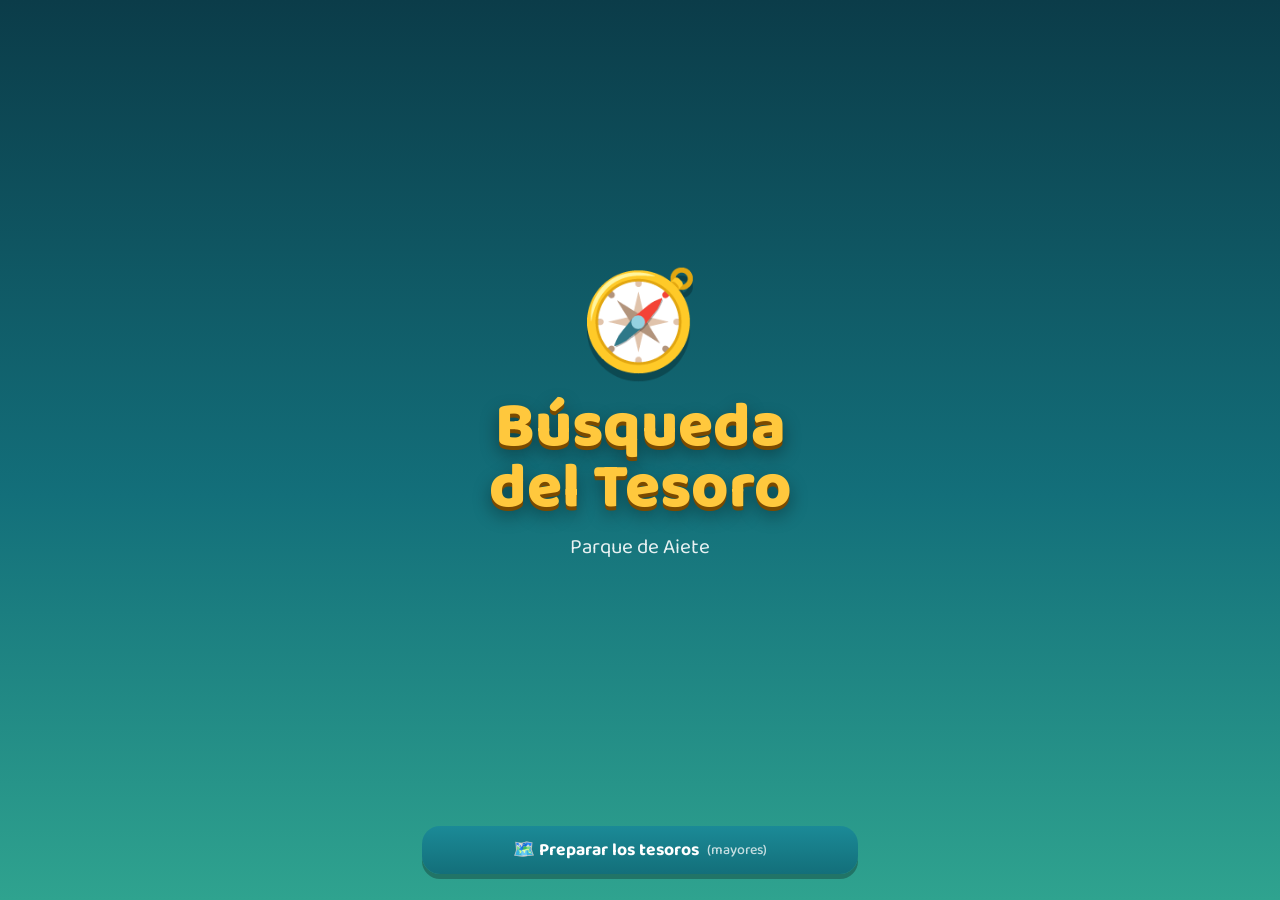
==== index.html @ acb9a4db "Búsqueda del tesoro: web AR con GPS, brújula y cámara Co-Authored-By: Claude Fable 5.1 <noreply@anth" ====
<!DOCTYPE html>
<html lang="es">
<head>
<meta charset="utf-8">
<meta name="viewport" content="width=device-width, initial-scale=1, viewport-fit=cover, user-scalable=no">
<meta name="theme-color" content="#0b3c49">
<meta name="apple-mobile-web-app-capable" content="yes">
<meta name="mobile-web-app-capable" content="yes">
<title>Búsqueda del Tesoro · Aiete</title>
<link rel="icon" href="data:image/svg+xml,<svg xmlns='http://www.w3.org/2000/svg' viewBox='0 0 100 100'><text y='.9em' font-size='90'>🧭</text></svg>">
<link rel="preconnect" href="https://fonts.googleapis.com">
<link rel="preconnect" href="https://fonts.gstatic.com" crossorigin>
<link href="https://fonts.googleapis.com/css2?family=Baloo+2:wght@500;700;800&display=swap" rel="stylesheet">
<link rel="stylesheet" href="style.css">
</head>
<body>

<!-- ============ INICIO ============ -->
<section id="home" class="screen active">
  <div class="home-sky">
    <div class="home-compass" aria-hidden="true">🧭</div>
    <h1>Búsqueda<br>del Tesoro</h1>
    <p class="home-sub" id="homeSub">Parque de Aiete</p>
  </div>
  <div class="home-actions">
    <button class="btn btn-gold btn-xl" id="btnPlay" hidden>¡A la aventura!</button>
    <p class="home-progress" id="homeProgress" hidden></p>
    <button class="btn btn-teal" id="btnEdit">🗺️ Preparar los tesoros <small>(mayores)</small></button>
    <button class="btn btn-ghost" id="btnDemo" hidden>🎮 Probar sin moverme</button>
    <p class="warn" id="httpsWarn" hidden>⚠️ La cámara y el GPS solo funcionan si la web se abre con <b>https://</b></p>
  </div>
</section>

<!-- ============ EDITOR (mayores) ============ -->
<section id="editor" class="screen">
  <header class="bar">
    <button class="bar-btn" id="edBack" aria-label="Volver">←</button>
    <h2>Preparar los tesoros</h2>
    <button class="bar-btn" id="edLayer" aria-label="Cambiar mapa">🛰️</button>
  </header>
  <div id="map"></div>
  <div class="ed-mapactions">
    <button class="btn btn-teal btn-sm" id="edHere">📍 Poner tesoro donde estoy</button>
    <span class="ed-hint">…o toca el mapa</span>
  </div>
  <div class="ed-body">
    <ol id="stopList" class="stop-list"></ol>
    <p class="ed-empty" id="edEmpty">Todavía no hay tesoros. Lo más preciso es ir andando al escondite y pulsar <b>«Poner tesoro donde estoy»</b>.</p>

    <details class="ed-settings" open>
      <summary>Ajustes de la búsqueda</summary>
      <label>Nombre
        <input type="text" id="edName" maxlength="40" placeholder="El tesoro de Aiete">
      </label>
      <label>Distancia para que aparezca el cofre: <b id="edRadiusVal">12</b> m
        <input type="range" id="edRadius" min="6" max="30" step="1" value="12">
        <small>Entre árboles el GPS falla unos 10 m. Si el cofre no aparece, sube este valor.</small>
      </label>
      <label>Mensaje final (al encontrar el último)
        <textarea id="edFinal" rows="2" maxlength="200" placeholder="¡Lo habéis conseguido! El tesoro de verdad está en la mochila de aita…"></textarea>
      </label>
    </details>

    <div class="ed-actions">
      <button class="btn btn-ghost" id="edTest">🎮 Probar</button>
      <button class="btn btn-gold" id="edShare">🔗 Compartir con los móviles</button>
    </div>
    <button class="btn-link danger" id="edClear">Borrar todo y empezar de cero</button>
  </div>
</section>

<!-- ============ JUEGO ============ -->
<section id="game" class="screen">
  <video id="cam" playsinline muted autoplay></video>
  <div id="fakeWorld" hidden><div class="fw-sky"></div><div class="fw-ground"></div></div>
  <div class="vignette"></div>

  <!-- capa AR -->
  <div id="ar">
    <div id="beacon" hidden>
      <div class="beacon-beam"></div>
      <div class="beacon-star">⭐</div>
      <div class="beacon-label" id="beaconLabel">– m</div>
    </div>
    <button id="chest" hidden aria-label="Abrir el cofre">
      <svg viewBox="0 0 200 180" class="chest-svg">
        <ellipse cx="100" cy="168" rx="80" ry="10" fill="rgba(0,0,0,.35)"/>
        <g class="chest-glow"><ellipse cx="100" cy="86" rx="70" ry="26" fill="#ffe680"/></g>
        <g class="chest-coins">
          <circle cx="70" cy="84" r="11" fill="#ffd23f" stroke="#b8860b" stroke-width="3"/>
          <circle cx="96" cy="78" r="12" fill="#ffd23f" stroke="#b8860b" stroke-width="3"/>
          <circle cx="124" cy="83" r="11" fill="#ffd23f" stroke="#b8860b" stroke-width="3"/>
          <circle cx="110" cy="88" r="9" fill="#ffe680" stroke="#b8860b" stroke-width="3"/>
          <circle cx="84" cy="90" r="9" fill="#ffe680" stroke="#b8860b" stroke-width="3"/>
        </g>
        <g class="chest-body">
          <rect x="28" y="86" width="144" height="74" rx="8" fill="#8a4b1d" stroke="#3d1f0a" stroke-width="5"/>
          <rect x="28" y="86" width="144" height="14" fill="#5e3110"/>
          <rect x="44" y="86" width="14" height="74" fill="#ffc83d" stroke="#3d1f0a" stroke-width="4"/>
          <rect x="142" y="86" width="14" height="74" fill="#ffc83d" stroke="#3d1f0a" stroke-width="4"/>
        </g>
        <g class="chest-lid">
          <path d="M28 90 V62 Q28 30 60 30 H140 Q172 30 172 62 V90 Z" fill="#a65c25" stroke="#3d1f0a" stroke-width="5"/>
          <path d="M44 90 V50 Q44 32 58 31 V90 Z" fill="#ffc83d" stroke="#3d1f0a" stroke-width="4"/>
          <path d="M156 90 V50 Q156 32 142 31 V90 Z" fill="#ffc83d" stroke="#3d1f0a" stroke-width="4"/>
          <rect x="86" y="76" width="28" height="30" rx="5" fill="#ffc83d" stroke="#3d1f0a" stroke-width="4"/>
          <circle cx="100" cy="88" r="4" fill="#3d1f0a"/><rect x="98" y="88" width="4" height="10" fill="#3d1f0a"/>
        </g>
      </svg>
      <span class="chest-tap">¡Tócalo!</span>
    </button>
  </div>

  <!-- flecha en el suelo -->
  <div id="arrowWrap" hidden>
    <div id="arrowTilt">
      <svg id="arrow" viewBox="0 0 200 260">
        <defs>
          <linearGradient id="ag" x1="0" y1="0" x2="0" y2="1">
            <stop offset="0" stop-color="var(--arrow-a)"/><stop offset="1" stop-color="var(--arrow-b)"/>
          </linearGradient>
        </defs>
        <path class="chev c3" d="M100 170 L170 240 L140 240 L100 200 L60 240 L30 240 Z"/>
        <path class="chev c2" d="M100 100 L170 170 L140 170 L100 130 L60 170 L30 170 Z"/>
        <path class="chev c1" d="M100 10 L190 110 L135 110 L100 72 L65 110 L10 110 Z"/>
      </svg>
    </div>
  </div>

  <!-- HUD -->
  <div class="hud-top">
    <div class="pill" id="hudCount">⭐ 0/0</div>
    <div class="pill gps" id="hudGps">📡 Buscando GPS…</div>
    <button class="pill pill-btn" id="hudMenu" aria-label="Menú">⚙️</button>
  </div>
  <div class="loot" id="loot"></div>

  <div class="hud-bottom">
    <div class="dist-card">
      <div class="dist-num"><span id="distNum">–</span><small>metros</small></div>
      <div class="dist-side">
        <div class="heat" id="heatLabel">Buscando…</div>
        <div class="heatbar"><i id="heatFill"></i></div>
      </div>
    </div>
    <div class="clue" id="clueCard"><b>Pista:</b> <span id="clueText"></span></div>
    <div class="turn-hint" id="turnHint" hidden></div>
  </div>

  <!-- mandos modo prueba -->
  <div id="pad" hidden>
    <button data-k="left">⟲</button><button data-k="up">▲</button><button data-k="right">⟳</button>
    <span>Modo prueba · también con las flechas del teclado</span>
  </div>

  <canvas id="confetti"></canvas>

  <!-- permisos / arranque -->
  <div class="overlay" id="ovStart">
    <div class="card">
      <div class="card-emoji">🏴‍☠️</div>
      <h3 id="startTitle">¿Preparados?</h3>
      <p>Vamos a usar la <b>cámara</b>, el <b>GPS</b> y la <b>brújula</b> del móvil. Cuando pregunte, di que <b>sí</b> a todo.</p>
      <ul class="rules">
        <li>👀 Mira por dónde andas, no solo la pantalla</li>
        <li>🧑‍🤝‍🧑 No te separes del grupo</li>
        <li>🧭 Sigue la flecha hasta ver el cofre</li>
      </ul>
      <button class="btn btn-gold btn-xl" id="btnStart">¡Empezar!</button>
      <button class="btn-link" id="btnStartBack">Volver</button>
    </div>
  </div>

  <!-- tesoro encontrado -->
  <div class="overlay" id="ovFound" hidden>
    <div class="card pop">
      <div class="card-emoji big" id="foundGem">💎</div>
      <h3 id="foundTitle">¡Tesoro encontrado!</h3>
      <p id="foundMsg"></p>
      <button class="btn btn-gold btn-xl" id="btnNext">Siguiente pista ➜</button>
    </div>
  </div>

  <!-- final -->
  <div class="overlay" id="ovWin" hidden>
    <div class="card pop">
      <div class="card-emoji big">🏆</div>
      <h3>¡Lo habéis conseguido!</h3>
      <div class="loot loot-final" id="lootFinal"></div>
      <p id="winMsg"></p>
      <button class="btn btn-teal" id="btnAgain">Jugar otra vez</button>
      <button class="btn-link" id="btnWinHome">Salir</button>
    </div>
  </div>

  <!-- menú -->
  <div class="overlay" id="ovMenu" hidden>
    <div class="card">
      <h3>Menú</h3>
      <button class="btn btn-ghost" id="mnSound">🔊 Sonido: sí</button>
      <p class="tip">🧭 <b>¿La flecha apunta raro?</b> Mueve el móvil en el aire dibujando un <b>8</b> unas cuantas veces y aléjalo de cosas metálicas.</p>
      <button class="btn btn-ghost hold" id="mnSkip"><span>⏭️ Dar este tesoro por encontrado</span><small>mantén pulsado 2 segundos (por si el GPS falla)</small><i></i></button>
      <button class="btn btn-ghost" id="mnExit">🚪 Salir al inicio</button>
      <button class="btn btn-gold" id="mnClose">Seguir jugando</button>
    </div>
  </div>
</section>

<!-- compartir -->
<div class="overlay" id="ovShare" hidden>
  <div class="card">
    <h3>Compartir la búsqueda</h3>
    <p>Abre este enlace en cada móvil que vaya a jugar (o escanea el QR con su cámara).</p>
    <div id="qr"></div>
    <input type="text" id="shareUrl" readonly>
    <div class="row">
      <button class="btn btn-teal" id="shCopy">📋 Copiar</button>
      <button class="btn btn-gold" id="shNative">📤 Enviar</button>
    </div>
    <p class="warn" id="shLocalWarn" hidden>⚠️ Este enlace apunta a tu ordenador. Sube la carpeta a un hosting con https (mira el LEEME) y comparte desde allí.</p>
    <button class="btn-link" id="shClose">Cerrar</button>
  </div>
</div>

<div id="rotateMsg"><div>📱<br>Pon el móvil en vertical</div></div>
<div id="toast" hidden></div>

<script src="app.js"></script>
</body>
</html>
---- style.css ----
:root {
  --ink: #12303a;
  --teal: #0b3c49;
  --teal-2: #136f7a;
  --gold: #ffc83d;
  --gold-2: #f59e0b;
  --paper: #fff6dc;
  --paper-2: #f4e3b1;
  --red: #e5484d;
  --arrow-a: #7df9ff;
  --arrow-b: #1e90ff;
  --safe-t: env(safe-area-inset-top, 0px);
  --safe-b: env(safe-area-inset-bottom, 0px);
  font-family: "Baloo 2", "Fredoka", "Nunito", ui-rounded, "Segoe UI", system-ui, sans-serif;
}

* { box-sizing: border-box; -webkit-tap-highlight-color: transparent; }
html, body { margin: 0; height: 100%; background: var(--teal); color: var(--ink); overscroll-behavior: none; }
body { font-size: 17px; line-height: 1.3; }
[hidden] { display: none !important; }
button { font: inherit; color: inherit; cursor: pointer; }
input, textarea { font: inherit; color: inherit; }

.screen { position: fixed; inset: 0; display: none; flex-direction: column; }
.screen.active { display: flex; }

/* ---------- botones ---------- */
.btn {
  display: flex; align-items: center; justify-content: center; gap: .4em; flex-wrap: wrap;
  width: 100%; border: 0; border-radius: 18px; padding: 14px 18px;
  font-weight: 700; font-size: 1.1rem; line-height: 1.15;
  box-shadow: 0 5px 0 rgba(0,0,0,.28); transition: transform .08s, box-shadow .08s;
}
.btn:active { transform: translateY(4px); box-shadow: 0 1px 0 rgba(0,0,0,.28); }
.btn small { font-weight: 500; opacity: .75; font-size: .8em; }
.btn-gold { background: linear-gradient(#ffd966, var(--gold-2)); color: #4a2a00; }
.btn-teal { background: linear-gradient(#1b8a97, var(--teal-2)); color: #fff; }
.btn-ghost { background: #fff; color: var(--teal); box-shadow: 0 5px 0 rgba(11,60,73,.25); }
.btn-xl { font-size: 1.5rem; font-weight: 800; padding: 18px; border-radius: 22px; }
.btn-sm { width: auto; font-size: .95rem; padding: 10px 14px; border-radius: 14px; }
.btn-link { background: none; border: 0; text-decoration: underline; opacity: .7; padding: 10px; font-size: .95rem; }
.btn-link.danger { color: var(--red); display: block; margin: 8px auto 0; }
.row { display: flex; gap: 10px; }
.warn { background: #fff0c2; border: 2px solid var(--gold-2); border-radius: 12px; padding: 8px 12px; font-size: .9rem; margin: 0; }

/* ---------- inicio ---------- */
#home { background: linear-gradient(#0b3c49 0%, #136f7a 55%, #2fa38f 100%); color: #fff; overflow: auto; }
.home-sky { flex: 1; display: flex; flex-direction: column; align-items: center; justify-content: center; text-align: center; padding: calc(24px + var(--safe-t)) 24px 8px; }
.home-compass { font-size: 6rem; filter: drop-shadow(0 8px 0 rgba(0,0,0,.25)); animation: bob 3s ease-in-out infinite; }
#home h1 { font-size: clamp(2.6rem, 12vw, 4rem); line-height: .95; margin: 8px 0; font-weight: 800; color: var(--gold); text-shadow: 0 4px 0 #7a4a00, 0 8px 18px rgba(0,0,0,.4); }
.home-sub { font-size: 1.3rem; margin: 6px 0 0; opacity: .9; }
.home-actions { padding: 16px 22px calc(26px + var(--safe-b)); display: flex; flex-direction: column; gap: 14px; max-width: 480px; width: 100%; margin: 0 auto; }
.home-progress { text-align: center; margin: -6px 0 0; opacity: .85; font-size: .95rem; }
@keyframes bob { 50% { transform: translateY(-10px) rotate(8deg); } }

/* ---------- editor ---------- */
#editor { background: var(--paper); overflow-y: auto; }
.bar { position: sticky; top: 0; z-index: 1100; display: flex; align-items: center; gap: 8px; background: var(--teal); color: #fff; padding: calc(8px + var(--safe-t)) 10px 8px; }
.bar h2 { flex: 1; margin: 0; font-size: 1.2rem; text-align: center; }
.bar-btn { width: 44px; height: 44px; border-radius: 12px; border: 0; background: rgba(255,255,255,.15); color: #fff; font-size: 1.3rem; }
#map { height: 52vh; min-height: 280px; flex: none; background: #cfe3d0; z-index: 1; }
.ed-mapactions { display: flex; align-items: center; gap: 10px; padding: 10px 14px; background: var(--paper-2); flex: none; }
.ed-hint { font-size: .9rem; opacity: .7; }
.ed-body { padding: 14px; max-width: 640px; width: 100%; margin: 0 auto; flex: none; padding-bottom: calc(30px + var(--safe-b)); }
.ed-empty { background: #fff; border-radius: 14px; padding: 14px; border: 2px dashed var(--paper-2); }
.stop-list { list-style: none; margin: 0 0 14px; padding: 0; display: flex; flex-direction: column; gap: 10px; }
.stop { background: #fff; border-radius: 16px; padding: 10px 12px 12px; box-shadow: 0 3px 0 var(--paper-2); }
.stop-head { display: flex; align-items: center; gap: 6px; margin-bottom: 6px; }
.stop-num { width: 32px; height: 32px; border-radius: 50%; background: var(--gold); display: grid; place-items: center; font-weight: 800; }
.stop-title { flex: 1; font-weight: 700; }
.stop-head button { width: 38px; height: 38px; border-radius: 10px; border: 0; background: var(--paper); font-size: 1rem; }
.stop-head button:disabled { opacity: .3; }
.stop input { width: 100%; border: 2px solid var(--paper-2); border-radius: 10px; padding: 8px 10px; margin-top: 6px; background: #fffdf5; }
.ed-settings { background: #fff; border-radius: 16px; padding: 12px 14px; margin-bottom: 14px; }
.ed-settings summary { font-weight: 700; cursor: pointer; }
.ed-settings label { display: block; margin-top: 12px; font-weight: 700; font-size: .95rem; }
.ed-settings input[type=text], .ed-settings textarea { width: 100%; border: 2px solid var(--paper-2); border-radius: 10px; padding: 8px 10px; margin-top: 4px; font-weight: 500; background: #fffdf5; }
.ed-settings input[type=range] { width: 100%; accent-color: var(--teal-2); }
.ed-settings small { display: block; font-weight: 500; opacity: .7; }
.ed-actions { display: flex; gap: 10px; }
.ed-actions .btn-ghost { flex: 0 0 38%; }
.num-marker { width: 34px; height: 34px; border-radius: 50% 50% 50% 6px; transform: rotate(-45deg); background: var(--gold); border: 3px solid #4a2a00; display: grid; place-items: center; box-shadow: 0 3px 6px rgba(0,0,0,.4); }
.num-marker b { transform: rotate(45deg); font: 800 15px/1 "Baloo 2", sans-serif; color: #4a2a00; }
.me-marker { width: 18px; height: 18px; border-radius: 50%; background: #1e90ff; border: 3px solid #fff; box-shadow: 0 0 0 6px rgba(30,144,255,.3); }

/* ---------- juego ---------- */
#game { background: #000; color: #fff; overflow: hidden; touch-action: none; user-select: none; -webkit-user-select: none; }
#cam { position: absolute; inset: 0; width: 100%; height: 100%; object-fit: cover; }
#fakeWorld { position: absolute; inset: 0; }
.fw-sky { position: absolute; inset: 0 0 45% 0; background: linear-gradient(#5ec8ff, #c9f0ff); }
.fw-ground { position: absolute; inset: 55% 0 0 0; background: linear-gradient(#4caf50, #2e7d32); }
.vignette { position: absolute; inset: 0; pointer-events: none; background: linear-gradient(rgba(0,0,0,.45), transparent 22%, transparent 55%, rgba(0,0,0,.55)); }

#ar { position: absolute; inset: 0; overflow: hidden; }
#beacon { position: absolute; left: 0; top: 0; width: 0; height: 0; will-change: transform; pointer-events: none; }
.beacon-beam { position: absolute; left: -14px; bottom: 0; width: 28px; height: 60vh; border-radius: 14px 14px 0 0; background: linear-gradient(to top, rgba(255,230,120,.85), rgba(255,230,120,0)); filter: blur(3px); }
.beacon-star { position: absolute; left: -40px; top: -95px; width: 80px; font-size: 56px; text-align: center; animation: spinY 2.4s linear infinite; filter: drop-shadow(0 0 12px #ffe680); }
.beacon-label { position: absolute; left: -60px; top: -28px; width: 120px; text-align: center; font-weight: 800; font-size: 1.2rem; text-shadow: 0 2px 4px #000; }
@keyframes spinY { to { transform: rotateY(360deg); } }

#chest { position: absolute; left: 0; top: 0; width: 0; height: 0; border: 0; background: none; padding: 0; will-change: transform; }
.chest-svg { position: absolute; left: -110px; top: -130px; width: 220px; height: 198px; overflow: visible; animation: chestBounce 1s ease-in-out infinite; filter: drop-shadow(0 0 18px rgba(255,230,120,.9)); }
.chest-tap { position: absolute; left: -80px; top: 72px; width: 160px; text-align: center; font-weight: 800; font-size: 1.5rem; color: var(--gold); text-shadow: 0 3px 0 #4a2a00, 0 0 12px #000; animation: pulse 0.8s ease-in-out infinite; }
.chest-lid { transform-origin: 100px 90px; transform-box: view-box; transition: transform .45s cubic-bezier(.3,1.6,.5,1); }
.chest-coins, .chest-glow { opacity: 0; transition: opacity .3s .15s; }
.chest-glow { filter: blur(10px); }
#chest.open .chest-lid { transform: translateY(-46px) rotate(-14deg); }
#chest.open .chest-coins, #chest.open .chest-glow { opacity: 1; }
#chest.open .chest-svg { animation: none; }
#chest.open .chest-tap { display: none; }
@keyframes chestBounce { 50% { transform: translateY(-14px) scale(1.04); } }
@keyframes pulse { 50% { transform: scale(1.12); } }

/* flecha */
#arrowWrap { position: absolute; left: 50%; bottom: calc(205px + var(--safe-b)); width: 0; height: 0; perspective: 520px; pointer-events: none; }
#arrowTilt { position: absolute; left: -110px; top: -250px; width: 220px; height: 286px; transform: rotateX(58deg); transform-origin: 50% 100%; transform-style: preserve-3d; }
#arrow { width: 100%; height: 100%; overflow: visible; transform-origin: 50% 62%; will-change: transform; filter: drop-shadow(0 0 10px var(--arrow-b)); }
.chev { fill: url(#ag); stroke: #fff; stroke-width: 5; stroke-linejoin: round; animation: chev 1.2s linear infinite; }
.c2 { animation-delay: -.2s; } .c1 { animation-delay: -.4s; }
@keyframes chev { 0%, 100% { opacity: .35; } 40% { opacity: 1; } }
#game.near { --arrow-a: #fff27d; --arrow-b: #ff9f1c; }
#game.hot  { --arrow-a: #ffd0a1; --arrow-b: #ff3b30; }

/* HUD */
.hud-top { position: absolute; top: calc(10px + var(--safe-t)); left: 10px; right: 10px; display: flex; gap: 8px; align-items: center; }
.pill { background: rgba(8,32,40,.72); backdrop-filter: blur(6px); -webkit-backdrop-filter: blur(6px); border: 2px solid rgba(255,255,255,.25); border-radius: 999px; padding: 6px 14px; font-weight: 700; white-space: nowrap; }
.pill.gps { flex: 1; text-align: center; font-size: .85rem; overflow: hidden; text-overflow: ellipsis; }
.pill.gps.ok { border-color: #5be37d; } .pill.gps.meh { border-color: var(--gold); } .pill.gps.bad { border-color: var(--red); }
.pill-btn { width: 46px; height: 46px; padding: 0; font-size: 1.3rem; }
.loot { position: absolute; top: calc(66px + var(--safe-t)); left: 12px; display: flex; gap: 4px; font-size: 1.6rem; flex-wrap: wrap; filter: drop-shadow(0 2px 3px #000); }
.loot-final { position: static; justify-content: center; font-size: 2rem; margin: 6px 0; filter: none; }

.hud-bottom { position: absolute; left: 10px; right: 10px; bottom: calc(12px + var(--safe-b)); display: flex; flex-direction: column; gap: 8px; max-width: 520px; margin: 0 auto; }
.dist-card { display: flex; align-items: center; gap: 14px; background: rgba(8,32,40,.78); backdrop-filter: blur(6px); -webkit-backdrop-filter: blur(6px); border: 2px solid rgba(255,255,255,.25); border-radius: 20px; padding: 8px 16px; }
.dist-num { font-size: 2.8rem; font-weight: 800; line-height: 1; min-width: 96px; text-align: center; color: var(--gold); }
.dist-num small { display: block; font-size: .85rem; font-weight: 500; color: #fff; opacity: .8; }
.dist-side { flex: 1; }
.heat { font-weight: 800; font-size: 1.25rem; }
.heatbar { height: 12px; border-radius: 6px; background: rgba(255,255,255,.2); overflow: hidden; margin-top: 4px; }
.heatbar i { display: block; height: 100%; width: 0%; border-radius: 6px; background: linear-gradient(90deg, #1e90ff, #ffd23f, #ff3b30); background-size: 100vw 100%; transition: width .5s; }
.clue { background: var(--paper); color: var(--ink); border-radius: 16px; padding: 10px 14px; font-size: 1.05rem; box-shadow: 0 4px 0 rgba(0,0,0,.3); max-height: 5.4em; overflow: auto; }
.turn-hint { position: absolute; left: 0; right: 0; top: -54px; text-align: center; font-weight: 800; font-size: 1.3rem; text-shadow: 0 2px 6px #000; }

#pad { position: absolute; right: 10px; top: calc(70px + var(--safe-t)); display: grid; grid-template-columns: repeat(3, 56px); gap: 6px; }
#pad button { height: 56px; border-radius: 14px; border: 2px solid #fff; background: rgba(8,32,40,.7); color: #fff; font-size: 1.4rem; touch-action: none; }
#pad span { grid-column: 1 / -1; font-size: .75rem; text-align: center; text-shadow: 0 1px 3px #000; }
#confetti { position: absolute; inset: 0; width: 100%; height: 100%; pointer-events: none; z-index: 60; }

/* overlays */
.overlay { position: fixed; inset: 0; z-index: 2000; display: grid; place-items: center; padding: 20px; background: rgba(5,25,32,.72); backdrop-filter: blur(4px); -webkit-backdrop-filter: blur(4px); overflow: auto; }
#game .overlay { position: absolute; z-index: 50; }
.card { background: var(--paper); color: var(--ink); border-radius: 26px; padding: 22px 20px; width: 100%; max-width: 400px; text-align: center; display: flex; flex-direction: column; gap: 12px; box-shadow: 0 10px 0 rgba(0,0,0,.3); border: 4px solid var(--gold); }
.card h3 { margin: 0; font-size: 1.7rem; font-weight: 800; line-height: 1.05; }
.card p { margin: 0; }
.card-emoji { font-size: 3.4rem; line-height: 1; }
.card-emoji.big { font-size: 5.5rem; animation: gem 1.6s ease-in-out infinite; }
.card.pop { animation: pop .45s cubic-bezier(.3,1.6,.5,1); }
.rules { list-style: none; margin: 0; padding: 0; text-align: left; display: grid; gap: 4px; font-size: .98rem; }
.tip { font-size: .92rem; background: #fff; border-radius: 12px; padding: 10px; text-align: left; }
@keyframes pop { from { transform: scale(.4); opacity: 0; } }
@keyframes gem { 50% { transform: scale(1.12) rotate(6deg); } }

.hold { position: relative; overflow: hidden; flex-direction: column; gap: 0; }
.hold span, .hold small { position: relative; z-index: 1; }
.hold i { position: absolute; inset: 0; width: 0; background: var(--gold); opacity: .6; }
.hold.holding i { width: 100%; transition: width 2s linear; }

#qr { background: #fff; padding: 10px; border-radius: 12px; align-self: center; line-height: 0; max-width: 100%; }
#qr img, #qr svg { width: 230px; height: 230px; max-width: 100%; image-rendering: pixelated; }
#shareUrl { width: 100%; border: 2px solid var(--paper-2); border-radius: 10px; padding: 8px; font-size: .8rem; background: #fff; }

#toast { position: fixed; z-index: 3000; left: 50%; bottom: calc(90px + var(--safe-b)); transform: translateX(-50%); background: #111; color: #fff; padding: 10px 18px; border-radius: 999px; font-weight: 700; max-width: 90vw; text-align: center; box-shadow: 0 4px 14px rgba(0,0,0,.4); }

#rotateMsg { display: none; position: fixed; inset: 0; z-index: 4000; background: var(--teal); color: #fff; place-items: center; text-align: center; font-size: 1.6rem; font-weight: 800; }
@media (orientation: landscape) and (max-height: 480px) and (pointer: coarse) { #rotateMsg { display: grid; } }

@media (prefers-reduced-motion: reduce) { .home-compass, .chest-svg, .card-emoji.big { animation: none; } }
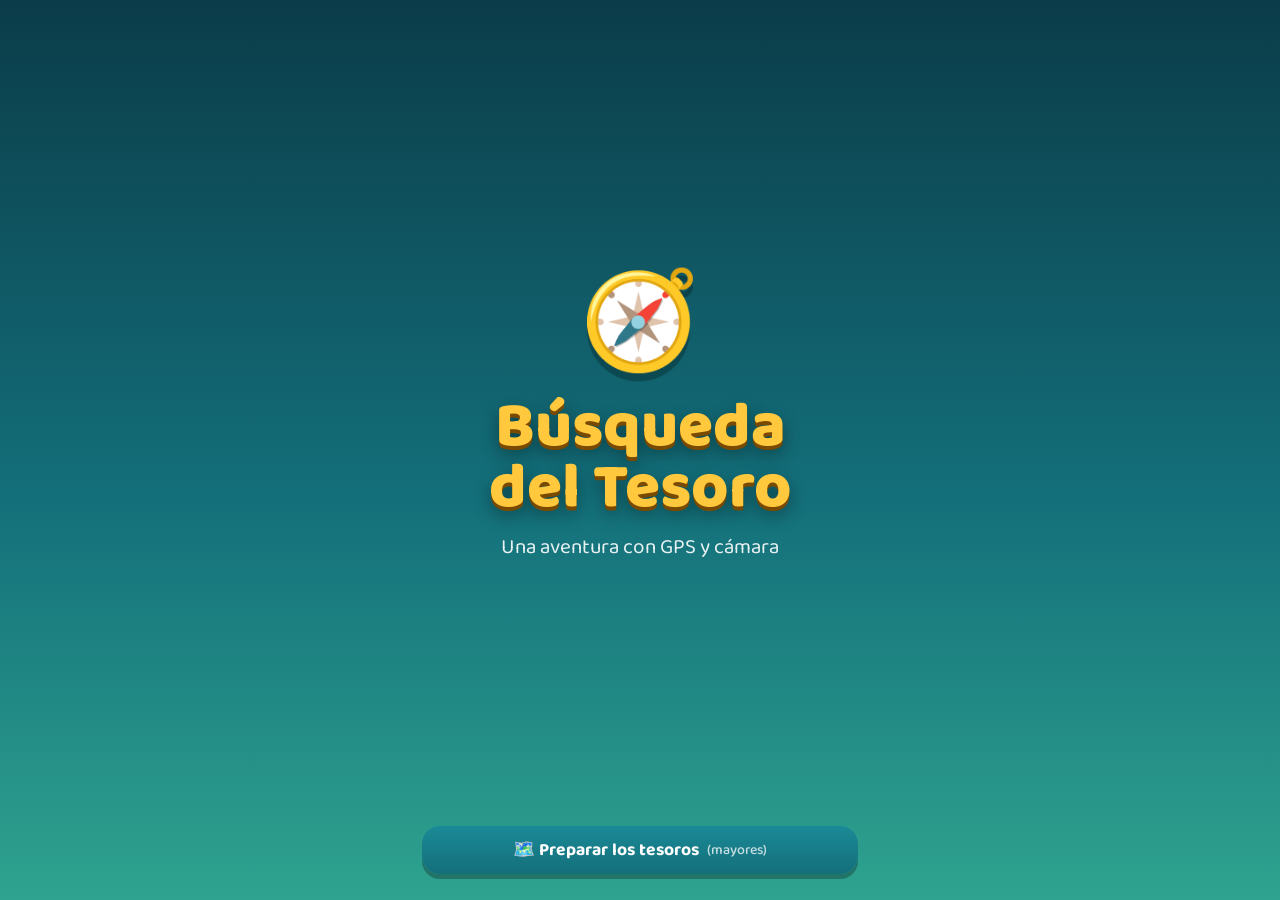
==== commit 4879ea74: "El editor nace en la posición GPS del móvil (ya no está fijado a Aiete) + botón de centrar Co-Author" ====
--- a/index.html
+++ b/index.html
@@ -6,12 +6,12 @@
 <meta name="theme-color" content="#0b3c49">
 <meta name="apple-mobile-web-app-capable" content="yes">
 <meta name="mobile-web-app-capable" content="yes">
-<title>Búsqueda del Tesoro · Aiete</title>
+<title>Búsqueda del Tesoro</title>
 <link rel="icon" href="data:image/svg+xml,<svg xmlns='http://www.w3.org/2000/svg' viewBox='0 0 100 100'><text y='.9em' font-size='90'>🧭</text></svg>">
 <link rel="preconnect" href="https://fonts.googleapis.com">
 <link rel="preconnect" href="https://fonts.gstatic.com" crossorigin>
 <link href="https://fonts.googleapis.com/css2?family=Baloo+2:wght@500;700;800&display=swap" rel="stylesheet">
-<link rel="stylesheet" href="style.css">
+<link rel="stylesheet" href="style.css?v=3">
 </head>
 <body>
 
@@ -20,7 +20,7 @@
   <div class="home-sky">
     <div class="home-compass" aria-hidden="true">🧭</div>
     <h1>Búsqueda<br>del Tesoro</h1>
-    <p class="home-sub" id="homeSub">Parque de Aiete</p>
+    <p class="home-sub" id="homeSub">Una aventura con GPS y cámara</p>
   </div>
   <div class="home-actions">
     <button class="btn btn-gold btn-xl" id="btnPlay" hidden>¡A la aventura!</button>
@@ -42,6 +42,7 @@
   <div class="ed-mapactions">
     <button class="btn btn-teal btn-sm" id="edHere">📍 Poner tesoro donde estoy</button>
     <span class="ed-hint">…o toca el mapa</span>
+    <button class="bar-btn ed-locate" id="edLocate" aria-label="Centrar el mapa en mi posición">🎯</button>
   </div>
   <div class="ed-body">
     <ol id="stopList" class="stop-list"></ol>
@@ -50,14 +51,14 @@
     <details class="ed-settings" open>
       <summary>Ajustes de la búsqueda</summary>
       <label>Nombre
-        <input type="text" id="edName" maxlength="40" placeholder="El tesoro de Aiete">
+        <input type="text" id="edName" maxlength="40" placeholder="El tesoro del parque">
       </label>
       <label>Distancia para que aparezca el cofre: <b id="edRadiusVal">12</b> m
         <input type="range" id="edRadius" min="6" max="30" step="1" value="12">
         <small>Entre árboles el GPS falla unos 10 m. Si el cofre no aparece, sube este valor.</small>
       </label>
       <label>Mensaje final (al encontrar el último)
-        <textarea id="edFinal" rows="2" maxlength="200" placeholder="¡Lo habéis conseguido! El tesoro de verdad está en la mochila de aita…"></textarea>
+        <textarea id="edFinal" rows="2" maxlength="200" placeholder="¡Lo habéis conseguido! El tesoro de verdad está en la mochila de papá…"></textarea>
       </label>
     </details>
 
@@ -199,6 +200,8 @@
       <h3>Menú</h3>
       <button class="btn btn-ghost" id="mnSound">🔊 Sonido: sí</button>
       <p class="tip">🧭 <b>¿La flecha apunta raro?</b> Mueve el móvil en el aire dibujando un <b>8</b> unas cuantas veces y aléjalo de cosas metálicas.</p>
+      <pre class="diag" id="mnDiag"></pre>
+      <button class="btn btn-teal" id="mnCompass" hidden>🧭 Activar la brújula</button>
       <button class="btn btn-ghost hold" id="mnSkip"><span>⏭️ Dar este tesoro por encontrado</span><small>mantén pulsado 2 segundos (por si el GPS falla)</small><i></i></button>
       <button class="btn btn-ghost" id="mnExit">🚪 Salir al inicio</button>
       <button class="btn btn-gold" id="mnClose">Seguir jugando</button>
@@ -225,6 +228,6 @@
 <div id="rotateMsg"><div>📱<br>Pon el móvil en vertical</div></div>
 <div id="toast" hidden></div>
 
-<script src="app.js"></script>
+<script src="app.js?v=3"></script>
 </body>
 </html>
--- a/style.css
+++ b/style.css
@@ -60,7 +60,8 @@
 .bar-btn { width: 44px; height: 44px; border-radius: 12px; border: 0; background: rgba(255,255,255,.15); color: #fff; font-size: 1.3rem; }
 #map { height: 52vh; min-height: 280px; flex: none; background: #cfe3d0; z-index: 1; }
 .ed-mapactions { display: flex; align-items: center; gap: 10px; padding: 10px 14px; background: var(--paper-2); flex: none; }
-.ed-hint { font-size: .9rem; opacity: .7; }
+.ed-hint { font-size: .9rem; opacity: .7; flex: 1; }
+.ed-locate { background: var(--teal-2); flex: none; }
 .ed-body { padding: 14px; max-width: 640px; width: 100%; margin: 0 auto; flex: none; padding-bottom: calc(30px + var(--safe-b)); }
 .ed-empty { background: #fff; border-radius: 14px; padding: 14px; border: 2px dashed var(--paper-2); }
 .stop-list { list-style: none; margin: 0 0 14px; padding: 0; display: flex; flex-direction: column; gap: 10px; }
@@ -93,8 +94,8 @@
 
 #ar { position: absolute; inset: 0; overflow: hidden; }
 #beacon { position: absolute; left: 0; top: 0; width: 0; height: 0; will-change: transform; pointer-events: none; }
-.beacon-beam { position: absolute; left: -14px; bottom: 0; width: 28px; height: 60vh; border-radius: 14px 14px 0 0; background: linear-gradient(to top, rgba(255,230,120,.85), rgba(255,230,120,0)); filter: blur(3px); }
-.beacon-star { position: absolute; left: -40px; top: -95px; width: 80px; font-size: 56px; text-align: center; animation: spinY 2.4s linear infinite; filter: drop-shadow(0 0 12px #ffe680); }
+.beacon-beam { position: absolute; left: -14px; bottom: 0; width: 28px; height: 60vh; border-radius: 14px 14px 0 0; background: linear-gradient(to top, rgba(255,230,120,.8), rgba(255,230,120,0)); }
+.beacon-star { position: absolute; left: -40px; top: -95px; width: 80px; font-size: 56px; text-align: center; animation: spinY 2.4s linear infinite; text-shadow: 0 0 14px #ffe680; }
 .beacon-label { position: absolute; left: -60px; top: -28px; width: 120px; text-align: center; font-weight: 800; font-size: 1.2rem; text-shadow: 0 2px 4px #000; }
 @keyframes spinY { to { transform: rotateY(360deg); } }
 
@@ -114,8 +115,8 @@
 /* flecha */
 #arrowWrap { position: absolute; left: 50%; bottom: calc(205px + var(--safe-b)); width: 0; height: 0; perspective: 520px; pointer-events: none; }
 #arrowTilt { position: absolute; left: -110px; top: -250px; width: 220px; height: 286px; transform: rotateX(58deg); transform-origin: 50% 100%; transform-style: preserve-3d; }
-#arrow { width: 100%; height: 100%; overflow: visible; transform-origin: 50% 62%; will-change: transform; filter: drop-shadow(0 0 10px var(--arrow-b)); }
-.chev { fill: url(#ag); stroke: #fff; stroke-width: 5; stroke-linejoin: round; animation: chev 1.2s linear infinite; }
+#arrow { width: 100%; height: 100%; overflow: visible; transform-origin: 50% 62%; will-change: transform; }
+.chev { fill: url(#ag); stroke: #fff; stroke-width: 6; paint-order: stroke; stroke-linejoin: round; animation: chev 1.2s linear infinite; }
 .c2 { animation-delay: -.2s; } .c1 { animation-delay: -.4s; }
 @keyframes chev { 0%, 100% { opacity: .35; } 40% { opacity: 1; } }
 #game.near { --arrow-a: #fff27d; --arrow-b: #ff9f1c; }
@@ -123,15 +124,15 @@
 
 /* HUD */
 .hud-top { position: absolute; top: calc(10px + var(--safe-t)); left: 10px; right: 10px; display: flex; gap: 8px; align-items: center; }
-.pill { background: rgba(8,32,40,.72); backdrop-filter: blur(6px); -webkit-backdrop-filter: blur(6px); border: 2px solid rgba(255,255,255,.25); border-radius: 999px; padding: 6px 14px; font-weight: 700; white-space: nowrap; }
+.pill { background: rgba(8,32,40,.86); border: 2px solid rgba(255,255,255,.25); border-radius: 999px; padding: 6px 14px; font-weight: 700; white-space: nowrap; }
 .pill.gps { flex: 1; text-align: center; font-size: .85rem; overflow: hidden; text-overflow: ellipsis; }
 .pill.gps.ok { border-color: #5be37d; } .pill.gps.meh { border-color: var(--gold); } .pill.gps.bad { border-color: var(--red); }
 .pill-btn { width: 46px; height: 46px; padding: 0; font-size: 1.3rem; }
-.loot { position: absolute; top: calc(66px + var(--safe-t)); left: 12px; display: flex; gap: 4px; font-size: 1.6rem; flex-wrap: wrap; filter: drop-shadow(0 2px 3px #000); }
-.loot-final { position: static; justify-content: center; font-size: 2rem; margin: 6px 0; filter: none; }
+.loot { position: absolute; top: calc(66px + var(--safe-t)); left: 12px; display: flex; gap: 4px; font-size: 1.6rem; flex-wrap: wrap; text-shadow: 0 2px 3px #000; }
+.loot-final { position: static; justify-content: center; font-size: 2rem; margin: 6px 0; text-shadow: none; }
 
 .hud-bottom { position: absolute; left: 10px; right: 10px; bottom: calc(12px + var(--safe-b)); display: flex; flex-direction: column; gap: 8px; max-width: 520px; margin: 0 auto; }
-.dist-card { display: flex; align-items: center; gap: 14px; background: rgba(8,32,40,.78); backdrop-filter: blur(6px); -webkit-backdrop-filter: blur(6px); border: 2px solid rgba(255,255,255,.25); border-radius: 20px; padding: 8px 16px; }
+.dist-card { display: flex; align-items: center; gap: 14px; background: rgba(8,32,40,.88); border: 2px solid rgba(255,255,255,.25); border-radius: 20px; padding: 8px 16px; }
 .dist-num { font-size: 2.8rem; font-weight: 800; line-height: 1; min-width: 96px; text-align: center; color: var(--gold); }
 .dist-num small { display: block; font-size: .85rem; font-weight: 500; color: #fff; opacity: .8; }
 .dist-side { flex: 1; }
@@ -148,7 +149,7 @@
 
 /* overlays */
 .overlay { position: fixed; inset: 0; z-index: 2000; display: grid; place-items: center; padding: 20px; background: rgba(5,25,32,.72); backdrop-filter: blur(4px); -webkit-backdrop-filter: blur(4px); overflow: auto; }
-#game .overlay { position: absolute; z-index: 50; }
+#game .overlay { position: absolute; z-index: 50; backdrop-filter: none; -webkit-backdrop-filter: none; background: rgba(5,25,32,.82); }
 .card { background: var(--paper); color: var(--ink); border-radius: 26px; padding: 22px 20px; width: 100%; max-width: 400px; text-align: center; display: flex; flex-direction: column; gap: 12px; box-shadow: 0 10px 0 rgba(0,0,0,.3); border: 4px solid var(--gold); }
 .card h3 { margin: 0; font-size: 1.7rem; font-weight: 800; line-height: 1.05; }
 .card p { margin: 0; }
@@ -175,3 +176,5 @@
 @media (orientation: landscape) and (max-height: 480px) and (pointer: coarse) { #rotateMsg { display: grid; } }
 
 @media (prefers-reduced-motion: reduce) { .home-compass, .chest-svg, .card-emoji.big { animation: none; } }
+
+.diag { font: 500 .78rem/1.35 ui-monospace, Consolas, monospace; background: #fff; border-radius: 10px; padding: 8px 10px; text-align: left; white-space: pre-line; margin: 0; }
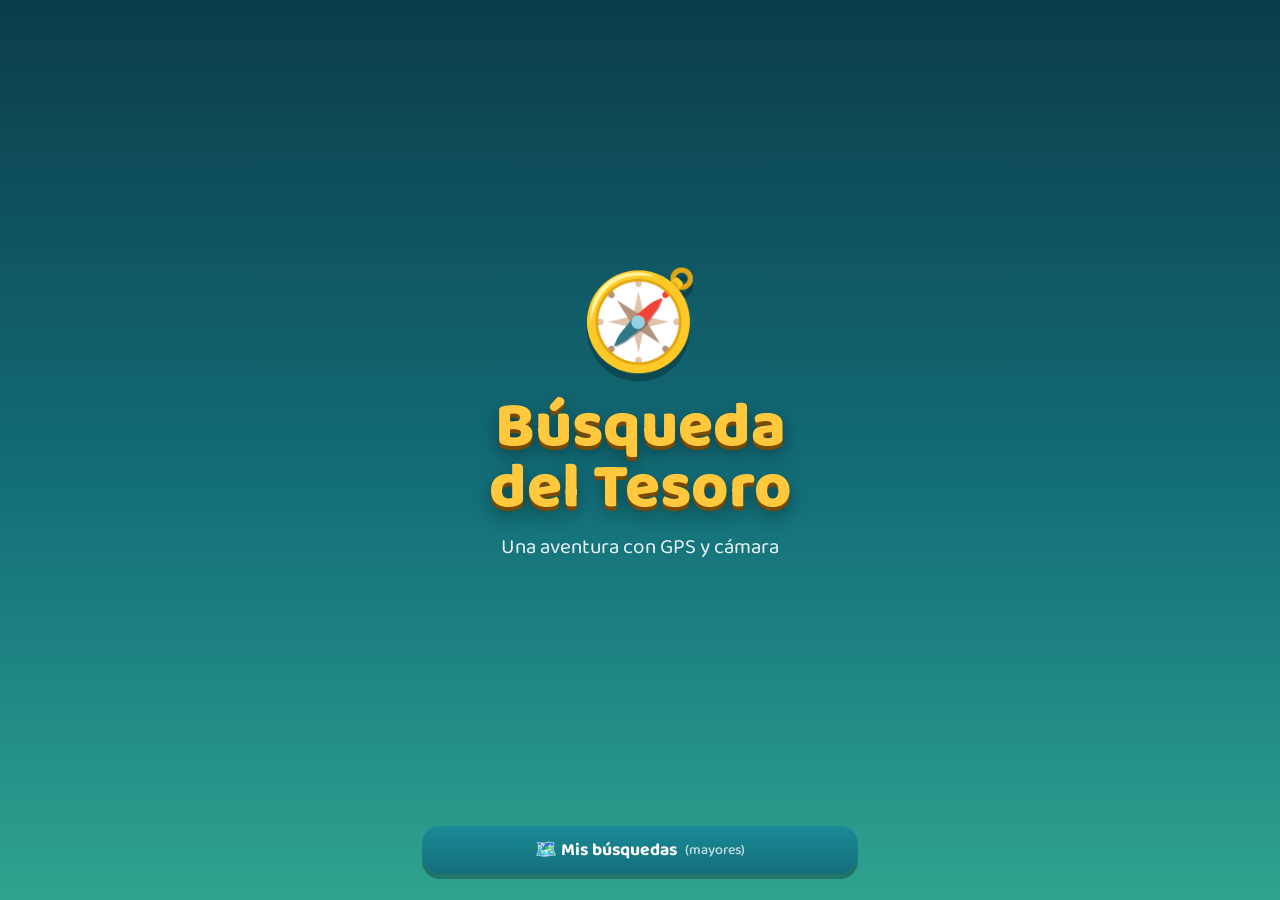
==== commit 83af711f: "Cuentas y «Mis búsquedas»: Firebase Auth + Firestore, enlaces cortos #j=, config de Hosting y reglas" ====
--- a/index.html
+++ b/index.html
@@ -11,7 +11,7 @@
 <link rel="preconnect" href="https://fonts.googleapis.com">
 <link rel="preconnect" href="https://fonts.gstatic.com" crossorigin>
 <link href="https://fonts.googleapis.com/css2?family=Baloo+2:wght@500;700;800&display=swap" rel="stylesheet">
-<link rel="stylesheet" href="style.css?v=3">
+<link rel="stylesheet" href="style.css?v=4">
 </head>
 <body>
 
@@ -25,9 +25,52 @@
   <div class="home-actions">
     <button class="btn btn-gold btn-xl" id="btnPlay" hidden>¡A la aventura!</button>
     <p class="home-progress" id="homeProgress" hidden></p>
-    <button class="btn btn-teal" id="btnEdit">🗺️ Preparar los tesoros <small>(mayores)</small></button>
+    <button class="btn btn-teal" id="btnEdit">🗺️ Mis búsquedas <small>(mayores)</small></button>
     <button class="btn btn-ghost" id="btnDemo" hidden>🎮 Probar sin moverme</button>
     <p class="warn" id="httpsWarn" hidden>⚠️ La cámara y el GPS solo funcionan si la web se abre con <b>https://</b></p>
+  </div>
+</section>
+
+<!-- ============ MIS BÚSQUEDAS (cuenta) ============ -->
+<section id="library" class="screen">
+  <header class="bar">
+    <button class="bar-btn" id="libBack" aria-label="Volver">←</button>
+    <h2>Mis búsquedas</h2>
+    <span class="bar-spacer"></span>
+  </header>
+  <div class="lib-body">
+    <p class="lib-note" id="libLoading">Cargando…</p>
+
+    <div id="libAuth" hidden>
+      <div class="auth-card">
+        <h3>Entra para guardar tus búsquedas</h3>
+        <p>Con una cuenta puedes tener varias búsquedas, editarlas desde cualquier móvil y compartirlas con un enlace corto. Los niños <b>no</b> necesitan cuenta para jugar.</p>
+        <button class="btn btn-ghost" id="auGoogle"><span class="g-logo">G</span> Continuar con Google</button>
+        <div class="auth-sep"><span>o con tu email</span></div>
+        <form id="auForm" autocomplete="on">
+          <input type="email" id="auEmail" placeholder="Email" autocomplete="username" required>
+          <input type="password" id="auPass" placeholder="Contraseña (mínimo 6 caracteres)" autocomplete="current-password" minlength="6" required>
+          <p class="auth-err" id="auErr" hidden></p>
+          <div class="row">
+            <button class="btn btn-teal" type="submit" id="auLogin">Entrar</button>
+            <button class="btn btn-gold" type="button" id="auRegister">Crear cuenta</button>
+          </div>
+        </form>
+        <button class="btn-link" id="auReset">He olvidado la contraseña</button>
+      </div>
+      <button class="btn-link" id="auSkip">Seguir sin cuenta (se guarda solo en este móvil)</button>
+    </div>
+
+    <div id="libMain" hidden>
+      <div class="lib-account"><span id="libUser"></span><button class="btn-link" id="libLogout">Cerrar sesión</button></div>
+      <button class="btn btn-gold" id="libNew">＋ Nueva búsqueda</button>
+      <div class="lib-card lib-draft" id="libDraft" hidden>
+        <div class="lib-card-head"><b>📱 Borrador en este móvil</b><span id="libDraftInfo"></span></div>
+        <div class="lib-card-actions"><button class="btn btn-teal btn-sm" id="libDraftUp">☁️ Guardar en mi cuenta</button><button class="btn btn-ghost btn-sm" id="libDraftEdit">✏️ Editar</button></div>
+      </div>
+      <ul class="lib-list" id="libList"></ul>
+      <p class="ed-empty" id="libEmpty" hidden>Todavía no tienes búsquedas guardadas. Pulsa <b>«Nueva búsqueda»</b> para preparar la primera.</p>
+    </div>
   </div>
 </section>
 
@@ -35,7 +78,7 @@
 <section id="editor" class="screen">
   <header class="bar">
     <button class="bar-btn" id="edBack" aria-label="Volver">←</button>
-    <h2>Preparar los tesoros</h2>
+    <h2>Preparar los tesoros<small id="edStatus"></small></h2>
     <button class="bar-btn" id="edLayer" aria-label="Cambiar mapa">🛰️</button>
   </header>
   <div id="map"></div>
@@ -228,6 +271,8 @@
 <div id="rotateMsg"><div>📱<br>Pon el móvil en vertical</div></div>
 <div id="toast" hidden></div>
 
-<script src="app.js?v=3"></script>
+<script src="firebase-config.js?v=4"></script>
+<script src="app.js?v=4"></script>
+<script src="cloud.js?v=4"></script>
 </body>
 </html>
--- a/style.css
+++ b/style.css
@@ -84,6 +84,35 @@
 .num-marker b { transform: rotate(45deg); font: 800 15px/1 "Baloo 2", sans-serif; color: #4a2a00; }
 .me-marker { width: 18px; height: 18px; border-radius: 50%; background: #1e90ff; border: 3px solid #fff; box-shadow: 0 0 0 6px rgba(30,144,255,.3); }
 
+/* ---------- mis búsquedas / cuenta ---------- */
+#library { background: var(--paper); overflow-y: auto; }
+.bar h2 small { display: block; font-size: .7rem; font-weight: 500; opacity: .8; line-height: 1; }
+.bar-spacer { width: 44px; flex: none; }
+.lib-body { padding: 16px 14px calc(30px + var(--safe-b)); max-width: 560px; width: 100%; margin: 0 auto; display: flex; flex-direction: column; gap: 12px; }
+#libMain, #libAuth { display: flex; flex-direction: column; gap: 12px; }
+.lib-note { text-align: center; opacity: .7; }
+.auth-card { background: #fff; border-radius: 20px; padding: 18px 16px; display: flex; flex-direction: column; gap: 12px; box-shadow: 0 4px 0 var(--paper-2); }
+.auth-card h3 { margin: 0; font-size: 1.35rem; line-height: 1.1; }
+.auth-card p { margin: 0; font-size: .95rem; }
+.auth-card form { display: flex; flex-direction: column; gap: 10px; }
+.auth-card input { width: 100%; border: 2px solid var(--paper-2); border-radius: 12px; padding: 12px; background: #fffdf5; font-size: 1rem; }
+.auth-sep { display: flex; align-items: center; gap: 10px; font-size: .85rem; opacity: .6; }
+.auth-sep::before, .auth-sep::after { content: ""; flex: 1; height: 2px; background: var(--paper-2); }
+.auth-err { color: #b42318; background: #fee4e2; border-radius: 10px; padding: 8px 10px; font-size: .9rem; }
+.g-logo { display: inline-grid; place-items: center; width: 26px; height: 26px; border-radius: 50%; background: #fff; border: 2px solid #4285f4; color: #4285f4; font-weight: 800; font-family: Arial, sans-serif; }
+#auGoogle { border: 2px solid var(--paper-2); }
+.lib-account { display: flex; align-items: center; justify-content: space-between; gap: 8px; font-size: .9rem; }
+.lib-account span { overflow: hidden; text-overflow: ellipsis; white-space: nowrap; opacity: .8; }
+.lib-list { list-style: none; margin: 0; padding: 0; display: flex; flex-direction: column; gap: 10px; }
+.lib-card { background: #fff; border-radius: 16px; padding: 12px; box-shadow: 0 3px 0 var(--paper-2); display: flex; flex-direction: column; gap: 10px; }
+.lib-draft { border: 2px dashed var(--gold-2); box-shadow: none; }
+.lib-card-head { display: flex; flex-direction: column; }
+.lib-card-head b { font-size: 1.15rem; line-height: 1.15; }
+.lib-card-head span { font-size: .85rem; opacity: .7; }
+.lib-card-actions { display: flex; gap: 8px; flex-wrap: wrap; }
+.lib-card-actions .btn-sm { flex: 1 1 auto; padding: 9px 10px; box-shadow: 0 3px 0 rgba(0,0,0,.2); }
+.lib-card-actions .icon { flex: 0 0 44px; }
+
 /* ---------- juego ---------- */
 #game { background: #000; color: #fff; overflow: hidden; touch-action: none; user-select: none; -webkit-user-select: none; }
 #cam { position: absolute; inset: 0; width: 100%; height: 100%; object-fit: cover; }
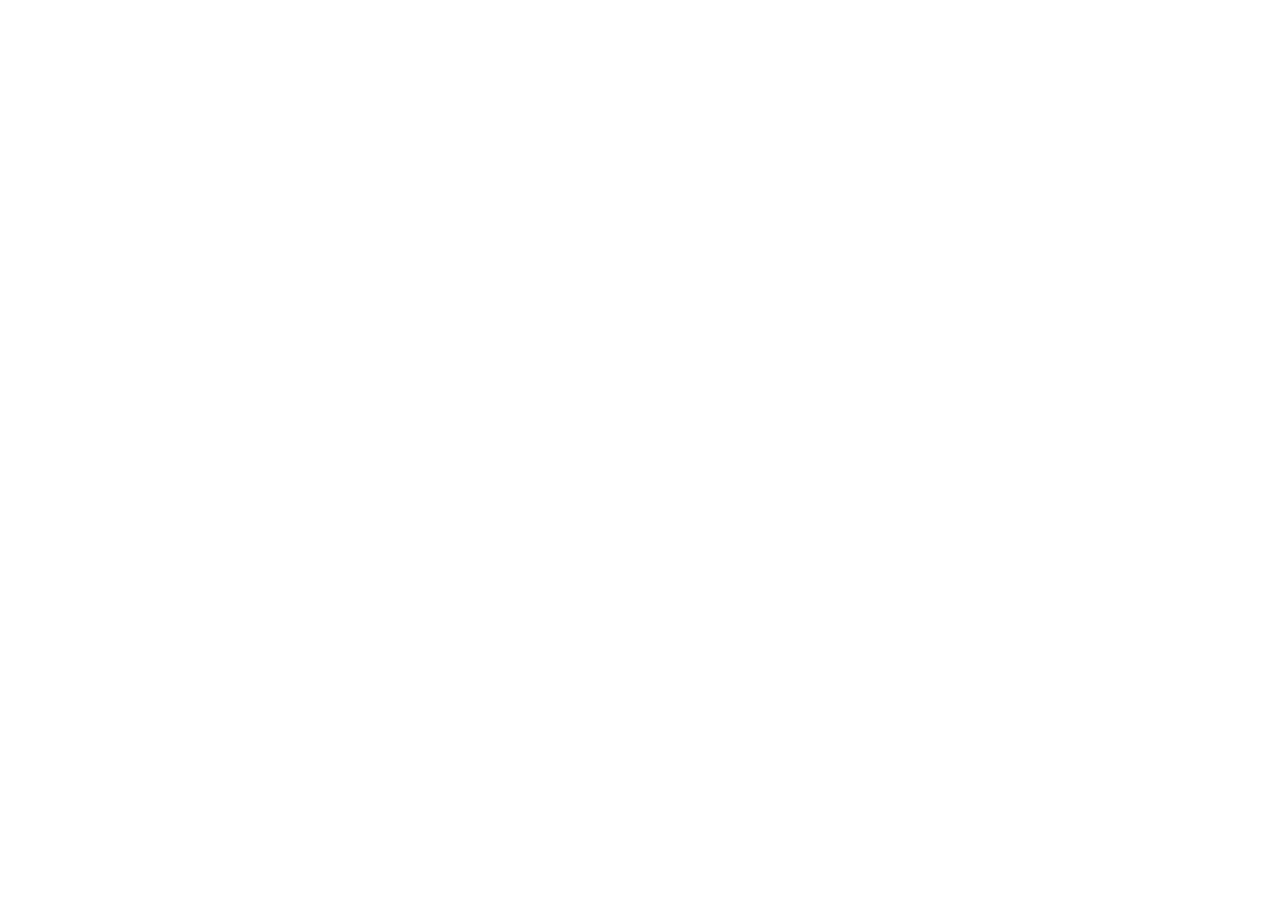
==== commit 1c844a5c: "Despliegue en Firebase (tesoro-ar-app): web en public/, config, Auth y reglas; GitHub Pages redirige" ====
--- a/index.html
+++ b/index.html
@@ -2,277 +2,11 @@
 <html lang="es">
 <head>
 <meta charset="utf-8">
-<meta name="viewport" content="width=device-width, initial-scale=1, viewport-fit=cover, user-scalable=no">
-<meta name="theme-color" content="#0b3c49">
-<meta name="apple-mobile-web-app-capable" content="yes">
-<meta name="mobile-web-app-capable" content="yes">
 <title>Búsqueda del Tesoro</title>
-<link rel="icon" href="data:image/svg+xml,<svg xmlns='http://www.w3.org/2000/svg' viewBox='0 0 100 100'><text y='.9em' font-size='90'>🧭</text></svg>">
-<link rel="preconnect" href="https://fonts.googleapis.com">
-<link rel="preconnect" href="https://fonts.gstatic.com" crossorigin>
-<link href="https://fonts.googleapis.com/css2?family=Baloo+2:wght@500;700;800&display=swap" rel="stylesheet">
-<link rel="stylesheet" href="style.css?v=4">
+<!-- La web vive en Firebase Hosting (carpeta public/). Esta página solo redirige los enlaces antiguos de GitHub Pages, conservando la partida (#g=… / #j=…). -->
+<script>location.replace('https://tesoro-ar-app.web.app/' + location.search + location.hash);</script>
 </head>
 <body>
-
-<!-- ============ INICIO ============ -->
-<section id="home" class="screen active">
-  <div class="home-sky">
-    <div class="home-compass" aria-hidden="true">🧭</div>
-    <h1>Búsqueda<br>del Tesoro</h1>
-    <p class="home-sub" id="homeSub">Una aventura con GPS y cámara</p>
-  </div>
-  <div class="home-actions">
-    <button class="btn btn-gold btn-xl" id="btnPlay" hidden>¡A la aventura!</button>
-    <p class="home-progress" id="homeProgress" hidden></p>
-    <button class="btn btn-teal" id="btnEdit">🗺️ Mis búsquedas <small>(mayores)</small></button>
-    <button class="btn btn-ghost" id="btnDemo" hidden>🎮 Probar sin moverme</button>
-    <p class="warn" id="httpsWarn" hidden>⚠️ La cámara y el GPS solo funcionan si la web se abre con <b>https://</b></p>
-  </div>
-</section>
-
-<!-- ============ MIS BÚSQUEDAS (cuenta) ============ -->
-<section id="library" class="screen">
-  <header class="bar">
-    <button class="bar-btn" id="libBack" aria-label="Volver">←</button>
-    <h2>Mis búsquedas</h2>
-    <span class="bar-spacer"></span>
-  </header>
-  <div class="lib-body">
-    <p class="lib-note" id="libLoading">Cargando…</p>
-
-    <div id="libAuth" hidden>
-      <div class="auth-card">
-        <h3>Entra para guardar tus búsquedas</h3>
-        <p>Con una cuenta puedes tener varias búsquedas, editarlas desde cualquier móvil y compartirlas con un enlace corto. Los niños <b>no</b> necesitan cuenta para jugar.</p>
-        <button class="btn btn-ghost" id="auGoogle"><span class="g-logo">G</span> Continuar con Google</button>
-        <div class="auth-sep"><span>o con tu email</span></div>
-        <form id="auForm" autocomplete="on">
-          <input type="email" id="auEmail" placeholder="Email" autocomplete="username" required>
-          <input type="password" id="auPass" placeholder="Contraseña (mínimo 6 caracteres)" autocomplete="current-password" minlength="6" required>
-          <p class="auth-err" id="auErr" hidden></p>
-          <div class="row">
-            <button class="btn btn-teal" type="submit" id="auLogin">Entrar</button>
-            <button class="btn btn-gold" type="button" id="auRegister">Crear cuenta</button>
-          </div>
-        </form>
-        <button class="btn-link" id="auReset">He olvidado la contraseña</button>
-      </div>
-      <button class="btn-link" id="auSkip">Seguir sin cuenta (se guarda solo en este móvil)</button>
-    </div>
-
-    <div id="libMain" hidden>
-      <div class="lib-account"><span id="libUser"></span><button class="btn-link" id="libLogout">Cerrar sesión</button></div>
-      <button class="btn btn-gold" id="libNew">＋ Nueva búsqueda</button>
-      <div class="lib-card lib-draft" id="libDraft" hidden>
-        <div class="lib-card-head"><b>📱 Borrador en este móvil</b><span id="libDraftInfo"></span></div>
-        <div class="lib-card-actions"><button class="btn btn-teal btn-sm" id="libDraftUp">☁️ Guardar en mi cuenta</button><button class="btn btn-ghost btn-sm" id="libDraftEdit">✏️ Editar</button></div>
-      </div>
-      <ul class="lib-list" id="libList"></ul>
-      <p class="ed-empty" id="libEmpty" hidden>Todavía no tienes búsquedas guardadas. Pulsa <b>«Nueva búsqueda»</b> para preparar la primera.</p>
-    </div>
-  </div>
-</section>
-
-<!-- ============ EDITOR (mayores) ============ -->
-<section id="editor" class="screen">
-  <header class="bar">
-    <button class="bar-btn" id="edBack" aria-label="Volver">←</button>
-    <h2>Preparar los tesoros<small id="edStatus"></small></h2>
-    <button class="bar-btn" id="edLayer" aria-label="Cambiar mapa">🛰️</button>
-  </header>
-  <div id="map"></div>
-  <div class="ed-mapactions">
-    <button class="btn btn-teal btn-sm" id="edHere">📍 Poner tesoro donde estoy</button>
-    <span class="ed-hint">…o toca el mapa</span>
-    <button class="bar-btn ed-locate" id="edLocate" aria-label="Centrar el mapa en mi posición">🎯</button>
-  </div>
-  <div class="ed-body">
-    <ol id="stopList" class="stop-list"></ol>
-    <p class="ed-empty" id="edEmpty">Todavía no hay tesoros. Lo más preciso es ir andando al escondite y pulsar <b>«Poner tesoro donde estoy»</b>.</p>
-
-    <details class="ed-settings" open>
-      <summary>Ajustes de la búsqueda</summary>
-      <label>Nombre
-        <input type="text" id="edName" maxlength="40" placeholder="El tesoro del parque">
-      </label>
-      <label>Distancia para que aparezca el cofre: <b id="edRadiusVal">12</b> m
-        <input type="range" id="edRadius" min="6" max="30" step="1" value="12">
-        <small>Entre árboles el GPS falla unos 10 m. Si el cofre no aparece, sube este valor.</small>
-      </label>
-      <label>Mensaje final (al encontrar el último)
-        <textarea id="edFinal" rows="2" maxlength="200" placeholder="¡Lo habéis conseguido! El tesoro de verdad está en la mochila de papá…"></textarea>
-      </label>
-    </details>
-
-    <div class="ed-actions">
-      <button class="btn btn-ghost" id="edTest">🎮 Probar</button>
-      <button class="btn btn-gold" id="edShare">🔗 Compartir con los móviles</button>
-    </div>
-    <button class="btn-link danger" id="edClear">Borrar todo y empezar de cero</button>
-  </div>
-</section>
-
-<!-- ============ JUEGO ============ -->
-<section id="game" class="screen">
-  <video id="cam" playsinline muted autoplay></video>
-  <div id="fakeWorld" hidden><div class="fw-sky"></div><div class="fw-ground"></div></div>
-  <div class="vignette"></div>
-
-  <!-- capa AR -->
-  <div id="ar">
-    <div id="beacon" hidden>
-      <div class="beacon-beam"></div>
-      <div class="beacon-star">⭐</div>
-      <div class="beacon-label" id="beaconLabel">– m</div>
-    </div>
-    <button id="chest" hidden aria-label="Abrir el cofre">
-      <svg viewBox="0 0 200 180" class="chest-svg">
-        <ellipse cx="100" cy="168" rx="80" ry="10" fill="rgba(0,0,0,.35)"/>
-        <g class="chest-glow"><ellipse cx="100" cy="86" rx="70" ry="26" fill="#ffe680"/></g>
-        <g class="chest-coins">
-          <circle cx="70" cy="84" r="11" fill="#ffd23f" stroke="#b8860b" stroke-width="3"/>
-          <circle cx="96" cy="78" r="12" fill="#ffd23f" stroke="#b8860b" stroke-width="3"/>
-          <circle cx="124" cy="83" r="11" fill="#ffd23f" stroke="#b8860b" stroke-width="3"/>
-          <circle cx="110" cy="88" r="9" fill="#ffe680" stroke="#b8860b" stroke-width="3"/>
-          <circle cx="84" cy="90" r="9" fill="#ffe680" stroke="#b8860b" stroke-width="3"/>
-        </g>
-        <g class="chest-body">
-          <rect x="28" y="86" width="144" height="74" rx="8" fill="#8a4b1d" stroke="#3d1f0a" stroke-width="5"/>
-          <rect x="28" y="86" width="144" height="14" fill="#5e3110"/>
-          <rect x="44" y="86" width="14" height="74" fill="#ffc83d" stroke="#3d1f0a" stroke-width="4"/>
-          <rect x="142" y="86" width="14" height="74" fill="#ffc83d" stroke="#3d1f0a" stroke-width="4"/>
-        </g>
-        <g class="chest-lid">
-          <path d="M28 90 V62 Q28 30 60 30 H140 Q172 30 172 62 V90 Z" fill="#a65c25" stroke="#3d1f0a" stroke-width="5"/>
-          <path d="M44 90 V50 Q44 32 58 31 V90 Z" fill="#ffc83d" stroke="#3d1f0a" stroke-width="4"/>
-          <path d="M156 90 V50 Q156 32 142 31 V90 Z" fill="#ffc83d" stroke="#3d1f0a" stroke-width="4"/>
-          <rect x="86" y="76" width="28" height="30" rx="5" fill="#ffc83d" stroke="#3d1f0a" stroke-width="4"/>
-          <circle cx="100" cy="88" r="4" fill="#3d1f0a"/><rect x="98" y="88" width="4" height="10" fill="#3d1f0a"/>
-        </g>
-      </svg>
-      <span class="chest-tap">¡Tócalo!</span>
-    </button>
-  </div>
-
-  <!-- flecha en el suelo -->
-  <div id="arrowWrap" hidden>
-    <div id="arrowTilt">
-      <svg id="arrow" viewBox="0 0 200 260">
-        <defs>
-          <linearGradient id="ag" x1="0" y1="0" x2="0" y2="1">
-            <stop offset="0" stop-color="var(--arrow-a)"/><stop offset="1" stop-color="var(--arrow-b)"/>
-          </linearGradient>
-        </defs>
-        <path class="chev c3" d="M100 170 L170 240 L140 240 L100 200 L60 240 L30 240 Z"/>
-        <path class="chev c2" d="M100 100 L170 170 L140 170 L100 130 L60 170 L30 170 Z"/>
-        <path class="chev c1" d="M100 10 L190 110 L135 110 L100 72 L65 110 L10 110 Z"/>
-      </svg>
-    </div>
-  </div>
-
-  <!-- HUD -->
-  <div class="hud-top">
-    <div class="pill" id="hudCount">⭐ 0/0</div>
-    <div class="pill gps" id="hudGps">📡 Buscando GPS…</div>
-    <button class="pill pill-btn" id="hudMenu" aria-label="Menú">⚙️</button>
-  </div>
-  <div class="loot" id="loot"></div>
-
-  <div class="hud-bottom">
-    <div class="dist-card">
-      <div class="dist-num"><span id="distNum">–</span><small>metros</small></div>
-      <div class="dist-side">
-        <div class="heat" id="heatLabel">Buscando…</div>
-        <div class="heatbar"><i id="heatFill"></i></div>
-      </div>
-    </div>
-    <div class="clue" id="clueCard"><b>Pista:</b> <span id="clueText"></span></div>
-    <div class="turn-hint" id="turnHint" hidden></div>
-  </div>
-
-  <!-- mandos modo prueba -->
-  <div id="pad" hidden>
-    <button data-k="left">⟲</button><button data-k="up">▲</button><button data-k="right">⟳</button>
-    <span>Modo prueba · también con las flechas del teclado</span>
-  </div>
-
-  <canvas id="confetti"></canvas>
-
-  <!-- permisos / arranque -->
-  <div class="overlay" id="ovStart">
-    <div class="card">
-      <div class="card-emoji">🏴‍☠️</div>
-      <h3 id="startTitle">¿Preparados?</h3>
-      <p>Vamos a usar la <b>cámara</b>, el <b>GPS</b> y la <b>brújula</b> del móvil. Cuando pregunte, di que <b>sí</b> a todo.</p>
-      <ul class="rules">
-        <li>👀 Mira por dónde andas, no solo la pantalla</li>
-        <li>🧑‍🤝‍🧑 No te separes del grupo</li>
-        <li>🧭 Sigue la flecha hasta ver el cofre</li>
-      </ul>
-      <button class="btn btn-gold btn-xl" id="btnStart">¡Empezar!</button>
-      <button class="btn-link" id="btnStartBack">Volver</button>
-    </div>
-  </div>
-
-  <!-- tesoro encontrado -->
-  <div class="overlay" id="ovFound" hidden>
-    <div class="card pop">
-      <div class="card-emoji big" id="foundGem">💎</div>
-      <h3 id="foundTitle">¡Tesoro encontrado!</h3>
-      <p id="foundMsg"></p>
-      <button class="btn btn-gold btn-xl" id="btnNext">Siguiente pista ➜</button>
-    </div>
-  </div>
-
-  <!-- final -->
-  <div class="overlay" id="ovWin" hidden>
-    <div class="card pop">
-      <div class="card-emoji big">🏆</div>
-      <h3>¡Lo habéis conseguido!</h3>
-      <div class="loot loot-final" id="lootFinal"></div>
-      <p id="winMsg"></p>
-      <button class="btn btn-teal" id="btnAgain">Jugar otra vez</button>
-      <button class="btn-link" id="btnWinHome">Salir</button>
-    </div>
-  </div>
-
-  <!-- menú -->
-  <div class="overlay" id="ovMenu" hidden>
-    <div class="card">
-      <h3>Menú</h3>
-      <button class="btn btn-ghost" id="mnSound">🔊 Sonido: sí</button>
-      <p class="tip">🧭 <b>¿La flecha apunta raro?</b> Mueve el móvil en el aire dibujando un <b>8</b> unas cuantas veces y aléjalo de cosas metálicas.</p>
-      <pre class="diag" id="mnDiag"></pre>
-      <button class="btn btn-teal" id="mnCompass" hidden>🧭 Activar la brújula</button>
-      <button class="btn btn-ghost hold" id="mnSkip"><span>⏭️ Dar este tesoro por encontrado</span><small>mantén pulsado 2 segundos (por si el GPS falla)</small><i></i></button>
-      <button class="btn btn-ghost" id="mnExit">🚪 Salir al inicio</button>
-      <button class="btn btn-gold" id="mnClose">Seguir jugando</button>
-    </div>
-  </div>
-</section>
-
-<!-- compartir -->
-<div class="overlay" id="ovShare" hidden>
-  <div class="card">
-    <h3>Compartir la búsqueda</h3>
-    <p>Abre este enlace en cada móvil que vaya a jugar (o escanea el QR con su cámara).</p>
-    <div id="qr"></div>
-    <input type="text" id="shareUrl" readonly>
-    <div class="row">
-      <button class="btn btn-teal" id="shCopy">📋 Copiar</button>
-      <button class="btn btn-gold" id="shNative">📤 Enviar</button>
-    </div>
-    <p class="warn" id="shLocalWarn" hidden>⚠️ Este enlace apunta a tu ordenador. Sube la carpeta a un hosting con https (mira el LEEME) y comparte desde allí.</p>
-    <button class="btn-link" id="shClose">Cerrar</button>
-  </div>
-</div>
-
-<div id="rotateMsg"><div>📱<br>Pon el móvil en vertical</div></div>
-<div id="toast" hidden></div>
-
-<script src="firebase-config.js?v=4"></script>
-<script src="app.js?v=4"></script>
-<script src="cloud.js?v=4"></script>
+<p>La búsqueda del tesoro se ha mudado a <a href="https://tesoro-ar-app.web.app/">tesoro-ar-app.web.app</a>.</p>
 </body>
 </html>
